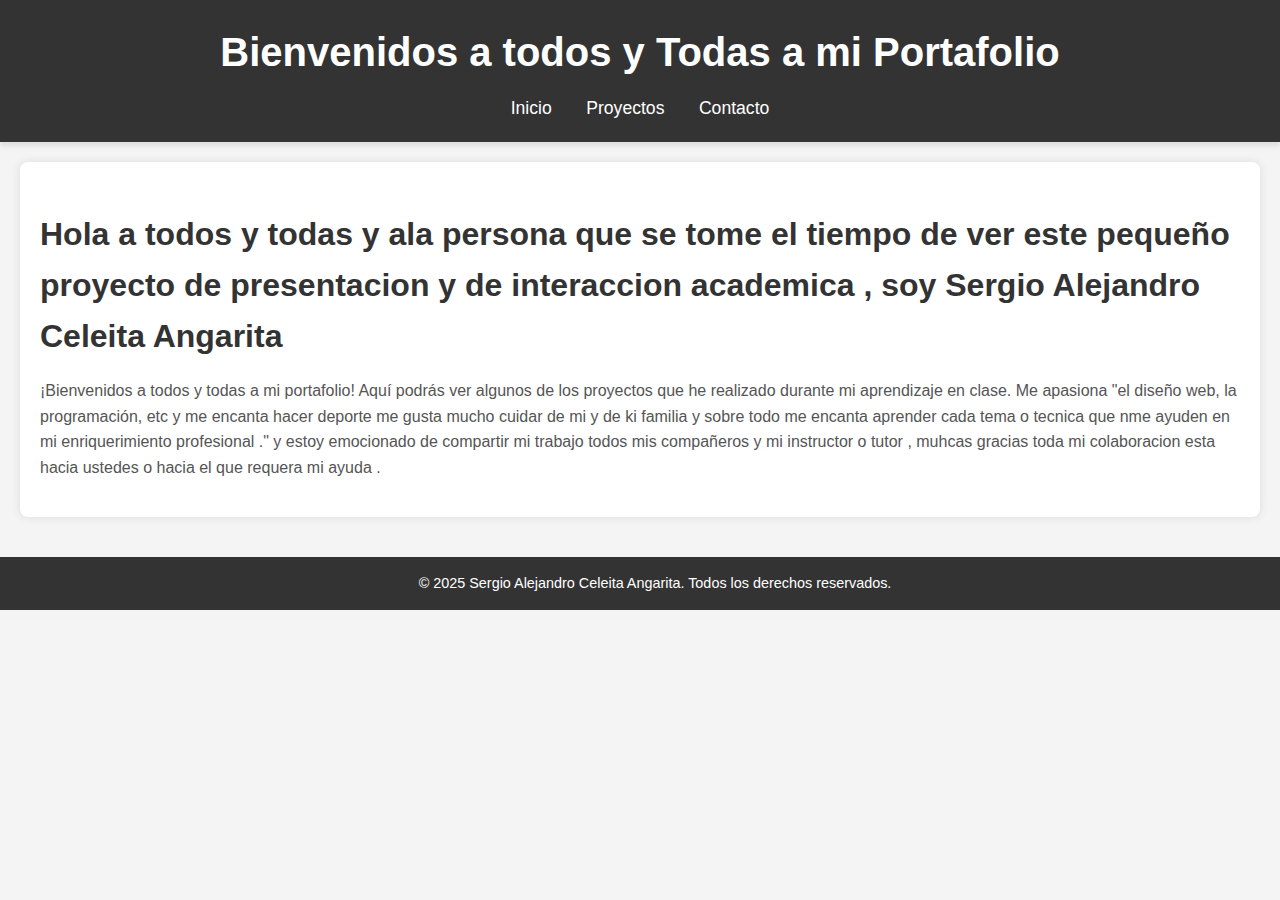
==== index.html @ bea86dc7 "se agrega el primer entregable" ====
<!DOCTYPE html>
<html lang="es">
<head>
    <meta charset="UTF-8">
    <meta name="viewport" content="width=device-width, initial-scale=1.0">
    <title>Mi Portafolio</title>
    <link rel="stylesheet" href="styles.css">
</head>
<body>
    <header>
        <h1>Bienvenidos a todos y Todas a mi Portafolio</h1>
        <nav>
            <ul>
                <li><a href="index.html">Inicio</a></li>
                <li><a href="proyectos.html">Proyectos</a></li>
                <li><a href="contacto.html">Contacto</a></li>
            </ul>
        </nav>
    </header>

    <section id="introduccion">
        <h2>Hola a todos y todas y ala persona que se tome el tiempo de ver este pequeño proyecto de presentacion y de interaccion academica , soy Sergio Alejandro Celeita Angarita </h2>
        <p>¡Bienvenidos a todos y todas a  mi portafolio! Aquí podrás ver algunos de los proyectos que he realizado durante mi aprendizaje en clase. Me apasiona "el diseño web, la programación, etc y me encanta hacer deporte me gusta mucho cuidar de mi y de ki familia y sobre todo me encanta aprender cada tema o tecnica que nme ayuden en mi enriquerimiento profesional ." y estoy emocionado de compartir mi trabajo todos mis compañeros y mi instructor o tutor , muhcas gracias toda mi colaboracion esta hacia ustedes o hacia el que requera mi ayuda .</p>
    </section>

    <footer>
        <p>&copy; 2025 Sergio Alejandro Celeita Angarita. Todos los derechos reservados.</p>
    </footer>

    <script src="script.js"></script>
</body>
</html>
---- styles.css ----
/* Estilos generales */
body {
    font-family: Arial, sans-serif;
    margin: 0;
    padding: 0;
    background-color: #f4f4f4;
    color: #333;
    line-height: 1.6;
}

/* Header */
header {
    background-color: #333;
    color: #fff;
    padding: 20px 0;
    text-align: center;
    box-shadow: 0 4px 6px rgba(0, 0, 0, 0.1);
}

header h1 {
    margin: 0;
    font-size: 2.5rem;
}

/* Navegación */
nav ul {
    list-style: none;
    padding: 0;
    margin: 10px 0 0;
}

nav ul li {
    display: inline;
    margin: 0 15px;
}

nav ul li a {
    color: #fff;
    text-decoration: none;
    font-size: 1.1rem;
    transition: color 0.3s ease;
}

nav ul li a:hover {
    color: #ff6347; /* Cambia el color al pasar el mouse */
}

/* Secciones */
section {
    padding: 20px;
    margin: 20px;
    background-color: #fff;
    border-radius: 8px;
    box-shadow: 0 0 10px rgba(0, 0, 0, 0.1);
    transition: transform 0.3s ease, box-shadow 0.3s ease;
}

section:hover {
    transform: translateY(-5px); /* Efecto de levantar la sección */
    box-shadow: 0 10px 20px rgba(0, 0, 0, 0.2);
}

section h2 {
    font-size: 2rem;
    margin-bottom: 15px;
    color: #333;
}

section p {
    font-size: 1rem;
    color: #555;
}

/* Footer */
footer {
    text-align: center;
    padding: 15px;
    background-color: #333;
    color: #fff;
    width: 100%;
    position: relative; /* Cambiado a relative para evitar que cubra contenido */
    margin-top: 40px; /* Espacio antes del footer */
}

footer p {
    margin: 0;
    font-size: 0.9rem;
}

/* Diseño Responsivo */
@media (max-width: 768px) {
    header h1 {
        font-size: 2rem;
    }

    nav ul li {
        display: block;
        margin: 10px 0;
    }

    section {
        margin: 10px;
        padding: 15px;
    }

    section h2 {
        font-size: 1.5rem;
    }

    section p {
        font-size: 0.9rem;
    }
}

/* Mejoras para enlaces y botones */
a {
    color: #333;
    text-decoration: none;
    transition: color 0.3s ease;
}

a:hover {
    color: #ff6347;
}

button {
    background-color: #333;
    color: #fff;
    border: none;
    padding: 10px 20px;
    border-radius: 5px;
    cursor: pointer;
    transition: background-color 0.3s ease;
}

button:hover {
    background-color: #ff6347;
}
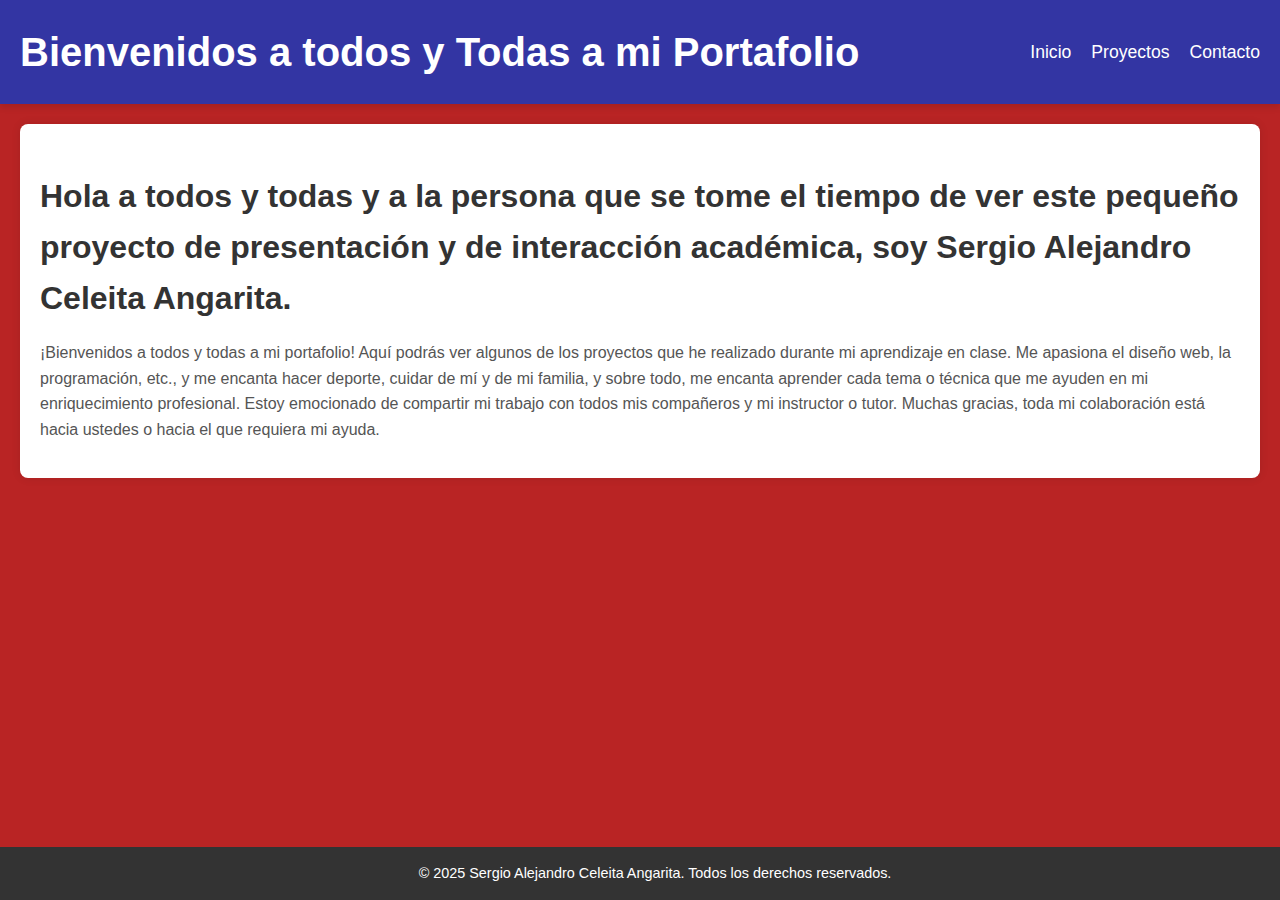
==== commit ceccadd2: "se realizaron cambios colores y demas" ====
--- a/index.html
+++ b/index.html
@@ -7,6 +7,7 @@
     <link rel="stylesheet" href="styles.css">
 </head>
 <body>
+    <!-- Encabezado -->
     <header>
         <h1>Bienvenidos a todos y Todas a mi Portafolio</h1>
         <nav>
@@ -18,11 +19,15 @@
         </nav>
     </header>
 
-    <section id="introduccion">
-        <h2>Hola a todos y todas y ala persona que se tome el tiempo de ver este pequeño proyecto de presentacion y de interaccion academica , soy Sergio Alejandro Celeita Angarita </h2>
-        <p>¡Bienvenidos a todos y todas a  mi portafolio! Aquí podrás ver algunos de los proyectos que he realizado durante mi aprendizaje en clase. Me apasiona "el diseño web, la programación, etc y me encanta hacer deporte me gusta mucho cuidar de mi y de ki familia y sobre todo me encanta aprender cada tema o tecnica que nme ayuden en mi enriquerimiento profesional ." y estoy emocionado de compartir mi trabajo todos mis compañeros y mi instructor o tutor , muhcas gracias toda mi colaboracion esta hacia ustedes o hacia el que requera mi ayuda .</p>
-    </section>
+    <!-- Contenido Principal -->
+    <main>
+        <section id="introduccion">
+            <h2>Hola a todos y todas y a la persona que se tome el tiempo de ver este pequeño proyecto de presentación y de interacción académica, soy Sergio Alejandro Celeita Angarita.</h2>
+            <p>¡Bienvenidos a todos y todas a mi portafolio! Aquí podrás ver algunos de los proyectos que he realizado durante mi aprendizaje en clase. Me apasiona el diseño web, la programación, etc., y me encanta hacer deporte, cuidar de mí y de mi familia, y sobre todo, me encanta aprender cada tema o técnica que me ayuden en mi enriquecimiento profesional. Estoy emocionado de compartir mi trabajo con todos mis compañeros y mi instructor o tutor. Muchas gracias, toda mi colaboración está hacia ustedes o hacia el que requiera mi ayuda.</p>
+        </section>
+    </main>
 
+    <!-- Pie de Página -->
     <footer>
         <p>&copy; 2025 Sergio Alejandro Celeita Angarita. Todos los derechos reservados.</p>
     </footer>
--- a/styles.css
+++ b/styles.css
@@ -3,17 +3,22 @@
     font-family: Arial, sans-serif;
     margin: 0;
     padding: 0;
-    background-color: #f4f4f4;
-    color: #333;
+    background-color: #b92424;
+    color: #1f3bdd;
     line-height: 1.6;
+    display: flex;
+    flex-direction: column;
+    min-height: 100vh;
 }
 
 /* Header */
 header {
-    background-color: #333;
-    color: #fff;
-    padding: 20px 0;
-    text-align: center;
+    background-color: #3335a3;
+    color: #ffffff;
+    padding: 20px;
+    display: flex;
+    justify-content: space-between;
+    align-items: center;
     box-shadow: 0 4px 6px rgba(0, 0, 0, 0.1);
 }
 
@@ -26,12 +31,9 @@
 nav ul {
     list-style: none;
     padding: 0;
-    margin: 10px 0 0;
-}
-
-nav ul li {
-    display: inline;
-    margin: 0 15px;
+    margin: 0;
+    display: flex;
+    gap: 20px;
 }
 
 nav ul li a {
@@ -45,13 +47,18 @@
     color: #ff6347; /* Cambia el color al pasar el mouse */
 }
 
-/* Secciones */
+/* Contenido Principal */
+main {
+    flex: 1;
+    padding: 20px;
+}
+
 section {
-    padding: 20px;
-    margin: 20px;
     background-color: #fff;
     border-radius: 8px;
     box-shadow: 0 0 10px rgba(0, 0, 0, 0.1);
+    padding: 20px;
+    margin-bottom: 20px;
     transition: transform 0.3s ease, box-shadow 0.3s ease;
 }
 
@@ -71,15 +78,49 @@
     color: #555;
 }
 
-/* Footer */
+/* Nuevo Contenedor Grid */
+#contenedor-grid .grid-container {
+    display: grid;
+    grid-template-columns: repeat(3, 1fr); /* 3 columnas */
+    grid-template-rows: repeat(2, 1fr);    /* 2 filas */
+    gap: 15px; /* Espacio entre elementos */
+}
+
+#contenedor-grid .grid-item {
+    background-color: #4791ff;
+    color: #ffffff;
+    padding: 20px;
+    border-radius: 8px;
+    text-align: center;
+    font-size: 1.2rem;
+    transition: background-color 0.3s ease, transform 0.3s ease;
+    text-decoration: none; /* Quita el subrayado de los enlaces */
+    display: block; /* Hace que los enlaces ocupen todo el espacio */
+}
+
+#contenedor-grid .grid-item:hover {
+    background-color: #e5533d; /* Cambia el color al pasar el mouse */
+    transform: scale(1.05); /* Efecto de escala */
+}
+
+#contenedor-grid .grid-item h3 {
+    margin: 0;
+    font-size: 1.5rem;
+}
+
+#contenedor-grid .grid-item p {
+    margin: 10px 0 0;
+    font-size: 1rem;
+}
+
+/* Pie de Página */
 footer {
     text-align: center;
     padding: 15px;
     background-color: #333;
     color: #fff;
     width: 100%;
-    position: relative; /* Cambiado a relative para evitar que cubra contenido */
-    margin-top: 40px; /* Espacio antes del footer */
+    margin-top: auto; /* Mantiene el footer al final */
 }
 
 footer p {
@@ -93,46 +134,13 @@
         font-size: 2rem;
     }
 
-    nav ul li {
-        display: block;
-        margin: 10px 0;
+    nav ul {
+        flex-direction: column;
+        gap: 10px;
     }
 
-    section {
-        margin: 10px;
-        padding: 15px;
+    #contenedor-grid .grid-container {
+        grid-template-columns: repeat(2, 1fr); /* 2 columnas en móviles */
+        grid-template-rows: repeat(3, 1fr);    /* 3 filas en móviles */
     }
-
-    section h2 {
-        font-size: 1.5rem;
-    }
-
-    section p {
-        font-size: 0.9rem;
-    }
-}
-
-/* Mejoras para enlaces y botones */
-a {
-    color: #333;
-    text-decoration: none;
-    transition: color 0.3s ease;
-}
-
-a:hover {
-    color: #ff6347;
-}
-
-button {
-    background-color: #333;
-    color: #fff;
-    border: none;
-    padding: 10px 20px;
-    border-radius: 5px;
-    cursor: pointer;
-    transition: background-color 0.3s ease;
-}
-
-button:hover {
-    background-color: #ff6347;
 }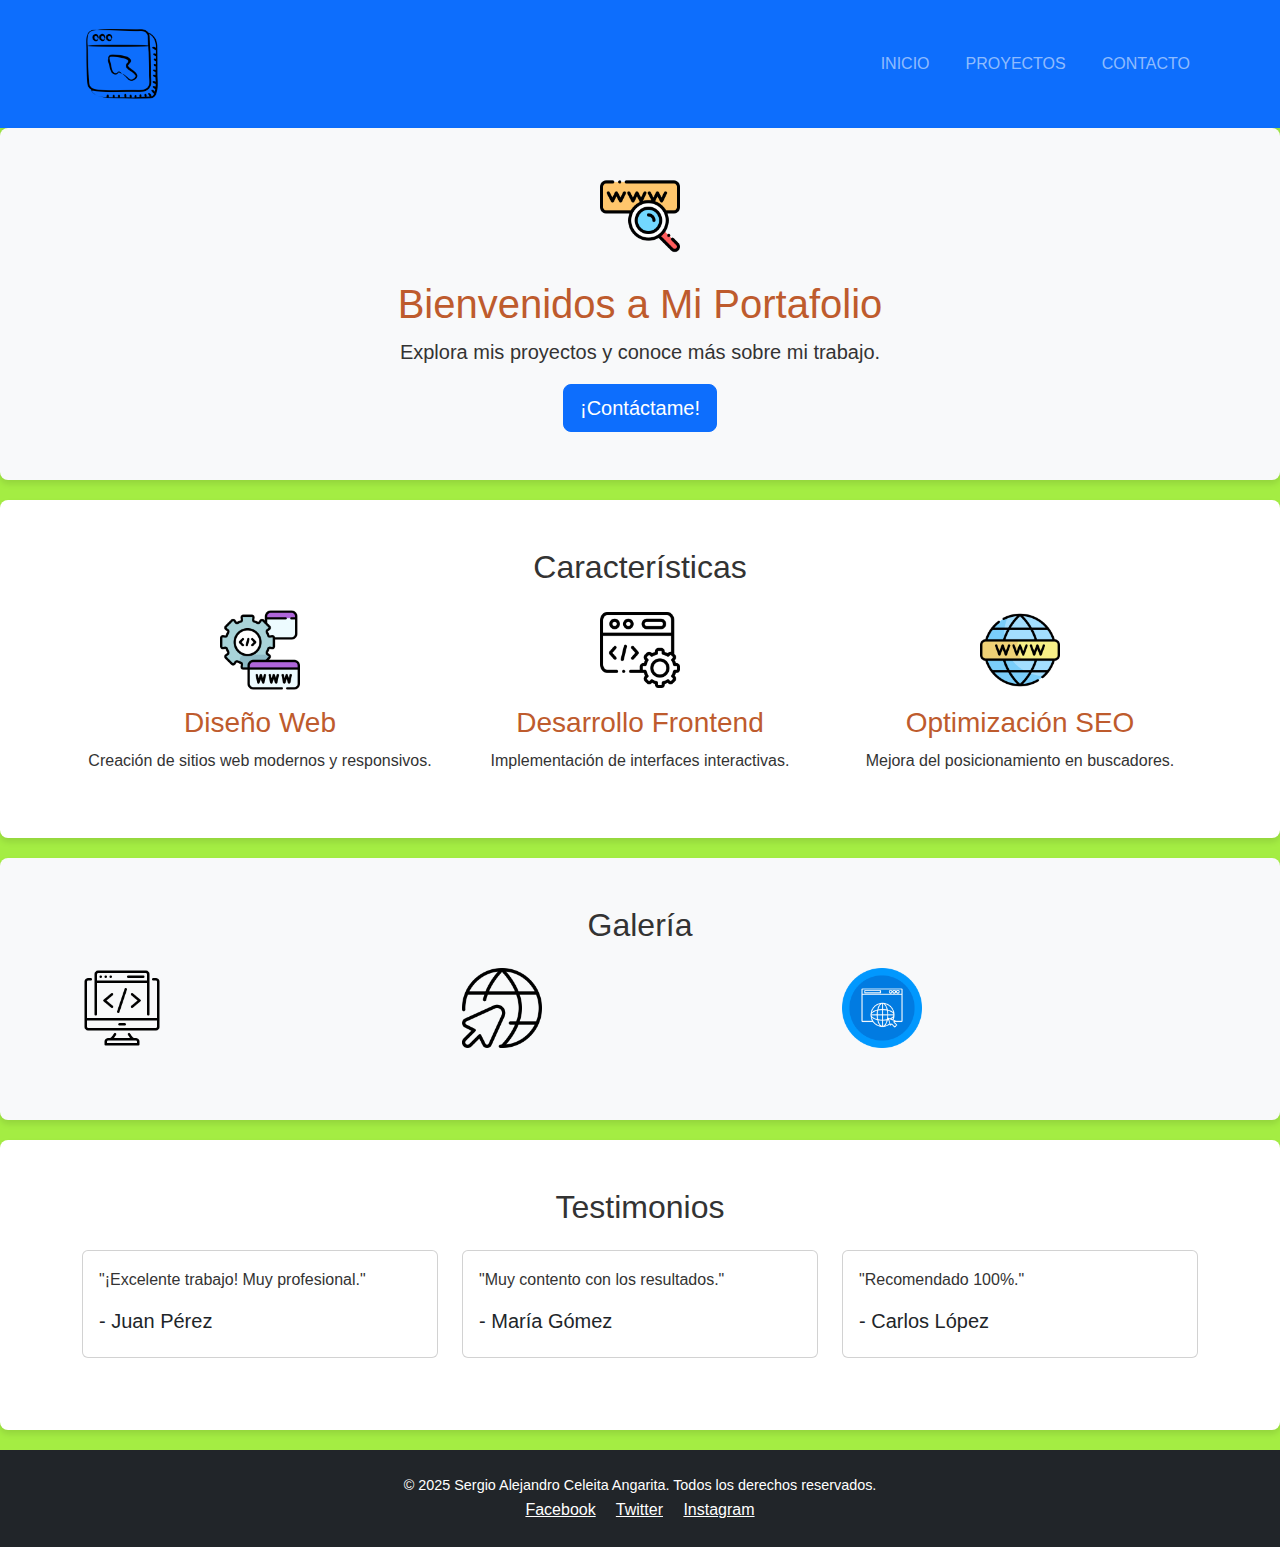
==== commit 17719194: "se adicionaron los ultimos cambios del portafolio entrega 3" ====
--- a/index.html
+++ b/index.html
@@ -4,34 +4,137 @@
     <meta charset="UTF-8">
     <meta name="viewport" content="width=device-width, initial-scale=1.0">
     <title>Mi Portafolio</title>
+    <!-- Bootstrap CSS -->
+    <link href="https://cdn.jsdelivr.net/npm/bootstrap@5.3.0/dist/css/bootstrap.min.css" rel="stylesheet">
+    <!-- Estilos personalizados -->
     <link rel="stylesheet" href="styles.css">
 </head>
 <body>
     <!-- Encabezado -->
-    <header>
-        <h1>Bienvenidos a todos y Todas a mi Portafolio</h1>
-        <nav>
-            <ul>
-                <li><a href="index.html">Inicio</a></li>
-                <li><a href="proyectos.html">Proyectos</a></li>
-                <li><a href="contacto.html">Contacto</a></li>
-            </ul>
-        </nav>
+    <header class="bg-primary text-white py-4">
+        <div class="container">
+            <div class="d-flex justify-content-between align-items-center">
+                <!-- Logo -->
+                <img src="images/aswd.png"  width="80px" alt="Logo" class="logo">
+                <!-- Menú de navegación -->
+                <nav class="navbar navbar-expand-lg navbar-dark">
+                    <button class="navbar-toggler" type="button" data-bs-toggle="collapse" data-bs-target="#navbarNav">
+                        <span class="navbar-toggler-icon"></span>
+                    </button>
+                    <div class="collapse navbar-collapse" id="navbarNav">
+                        <ul class="navbar-nav">
+                            <li class="nav-item"><a class="nav-link" href="index.html">INICIO</a></li>
+                            <li class="nav-item"><a class="nav-link" href="proyectos.html">PROYECTOS</a></li>
+                            <li class="nav-item"><a class="nav-link" href="contacto.html">CONTACTO</a></li>
+                        </ul>
+                    </div>
+                </nav>
+            </div>
+        </div>
     </header>
 
-    <!-- Contenido Principal -->
-    <main>
-        <section id="introduccion">
-            <h2>Hola a todos y todas y a la persona que se tome el tiempo de ver este pequeño proyecto de presentación y de interacción académica, soy Sergio Alejandro Celeita Angarita.</h2>
-            <p>¡Bienvenidos a todos y todas a mi portafolio! Aquí podrás ver algunos de los proyectos que he realizado durante mi aprendizaje en clase. Me apasiona el diseño web, la programación, etc., y me encanta hacer deporte, cuidar de mí y de mi familia, y sobre todo, me encanta aprender cada tema o técnica que me ayuden en mi enriquecimiento profesional. Estoy emocionado de compartir mi trabajo con todos mis compañeros y mi instructor o tutor. Muchas gracias, toda mi colaboración está hacia ustedes o hacia el que requiera mi ayuda.</p>
-        </section>
-    </main>
+    <!-- Hero Section -->
+    <section id="hero" class="bg-light py-5 text-center">
+        <div class="container">
+            <img src="images/dwd.png"  width="80px" alt="Imagen destacada" class="img-fluid mb-4">
+            <h1>Bienvenidos a Mi Portafolio</h1>
+            <p class="lead">Explora mis proyectos y conoce más sobre mi trabajo.</p>
+            <a href="#contacto" class="btn btn-primary btn-lg">¡Contáctame!</a>
+        </div>
+    </section>
+
+    <!-- Sección de Características -->
+    <section id="caracteristicas" class="py-5">
+        <div class="container">
+            <h2 class="text-center mb-4">Características</h2>
+            <div class="row">
+                <div class="col-md-4 text-center">
+                    <img src="images/ert.png"  width="80px" alt="Icono 1" class="img-fluid mb-3">
+                    <h3>Diseño Web</h3>
+                    <p>Creación de sitios web modernos y responsivos.</p>
+                </div>
+                <div class="col-md-4 text-center">
+                    <img src="images/rwer.png"  width="80px" width="80px"alt="Icono 2" class="img-fluid mb-3">
+                    <h3>Desarrollo Frontend</h3>
+                    <p>Implementación de interfaces interactivas.</p>
+                </div>
+                <div class="col-md-4 text-center">
+                    <img src="images/sas.png"  width="80px" alt="Icono 3" class="img-fluid mb-3">
+                    <h3>Optimización SEO</h3>
+                    <p>Mejora del posicionamiento en buscadores.</p>
+                </div>
+            </div>
+        </div>
+    </section>
+
+    <!-- Galería de Imágenes -->
+    <section id="galeria" class="bg-light py-5">
+        <div class="container">
+            <h2 class="text-center mb-4">Galería</h2>
+            <div class="row">
+                <div class="col-md-4 mb-4">
+                    <img src="images/wqe.png"  width="80px" alt="Imagen 1" class="img-fluid">
+                </div>
+                <div class="col-md-4 mb-4">
+                    <img src="images/grt.png"  width="80px" alt="Imagen 2" class="img-fluid">
+                </div>
+                <div class="col-md-4 mb-4">
+                    <img src="images/klk.png"  width="80px" alt="Imagen 3" class="img-fluid">
+                </div>
+            </div>
+        </div>
+    </section>
+
+    <!-- Testimonios -->
+    <section id="testimonios" class="py-5">
+        <div class="container">
+            <h2 class="text-center mb-4">Testimonios</h2>
+            <div class="row">
+                <div class="col-md-4 mb-4">
+                    <div class="card">
+                        <div class="card-body">
+                            <p class="card-text">"¡Excelente trabajo! Muy profesional."</p>
+                            <h5 class="card-title">- Juan Pérez</h5>
+                        </div>
+                    </div>
+                </div>
+                <div class="col-md-4 mb-4">
+                    <div class="card">
+                        <div class="card-body">
+                            <p class="card-text">"Muy contento con los resultados."</p>
+                            <h5 class="card-title">- María Gómez</h5>
+                        </div>
+                    </div>
+                </div>
+                <div class="col-md-4 mb-4">
+                    <div class="card">
+                        <div class="card-body">
+                            <p class="card-text">"Recomendado 100%."</p>
+                            <h5 class="card-title">- Carlos López</h5>
+                        </div>
+                    </div>
+                </div>
+            </div>
+        </div>
+    </section>
+
+    
 
     <!-- Pie de Página -->
-    <footer>
-        <p>&copy; 2025 Sergio Alejandro Celeita Angarita. Todos los derechos reservados.</p>
+    <footer class="bg-dark text-white py-4">
+        <div class="container text-center">
+            <p>&copy; 2025 Sergio Alejandro Celeita Angarita. Todos los derechos reservados.</p>
+            <div>
+                <a href="https://www.facebook.com/" class="text-white me-3">Facebook</a>
+                <a href="https://twitter.com/" class="text-white me-3">Twitter</a>
+                <a href="https://www.instagram.com/" class="text-white">Instagram</a>
+            </div>
+        </div>
     </footer>
 
+    <!-- Bootstrap JS -->
+    <script src="https://cdn.jsdelivr.net/npm/bootstrap@5.3.0/dist/js/bootstrap.bundle.min.js"></script>
+    <!-- Script personalizado -->
     <script src="script.js"></script>
 </body>
 </html>--- a/styles.css
+++ b/styles.css
@@ -1,33 +1,50 @@
+/* Variables CSS */
+:root {
+    --primary-color: #8de914cc;
+    --secondary-color: #be5b2d;
+    --header-bg: #ebf3ebcc;
+    --text-color: #333;
+    --text-light: #fff;
+    --hover-color: #b12209;
+    --grid-item-bg: #da1919;
+    --grid-item-hover-bg: #3de553;
+    --footer-bg: #333;
+    --shadow: 0 4px 6px rgba(0, 0, 0, 0.1);
+    --shadow-hover: 0 10px 20px rgba(0, 0, 0, 0.2);
+    --transition: all 0.3s ease;
+}
+
 /* Estilos generales */
 body {
     font-family: Arial, sans-serif;
     margin: 0;
     padding: 0;
-    background-color: #b92424;
-    color: #1f3bdd;
+    background-color: var(--primary-color);
+    color: var(--secondary-color);
     line-height: 1.6;
     display: flex;
     flex-direction: column;
     min-height: 100vh;
 }
 
-/* Header */
+/* Encabezado */
 header {
-    background-color: #3335a3;
-    color: #ffffff;
-    padding: 20px;
+    background-color: var(--header-bg);
+    color: var(--text-light);
+    padding: 25px;
     display: flex;
     justify-content: space-between;
     align-items: center;
-    box-shadow: 0 4px 6px rgba(0, 0, 0, 0.1);
+    box-shadow: var(--shadow);
 }
 
 header h1 {
     margin: 0;
     font-size: 2.5rem;
+    color: var(--text-color);
 }
 
-/* Navegación */
+/* Barra de navegación */
 nav ul {
     list-style: none;
     padding: 0;
@@ -37,70 +54,72 @@
 }
 
 nav ul li a {
-    color: #fff;
+    color: var(--text-light);
     text-decoration: none;
     font-size: 1.1rem;
-    transition: color 0.3s ease;
+    transition: var(--transition);
 }
 
 nav ul li a:hover {
-    color: #ff6347; /* Cambia el color al pasar el mouse */
+    color: var(--hover-color);
 }
 
-/* Contenido Principal */
+/* Contenido principal */
 main {
     flex: 1;
     padding: 20px;
 }
 
+/* Secciones */
 section {
-    background-color: #fff;
+    background-color: var(--text-light);
     border-radius: 8px;
-    box-shadow: 0 0 10px rgba(0, 0, 0, 0.1);
+    box-shadow: var(--shadow);
     padding: 20px;
     margin-bottom: 20px;
-    transition: transform 0.3s ease, box-shadow 0.3s ease;
+    transition: var(--transition);
 }
 
 section:hover {
-    transform: translateY(-5px); /* Efecto de levantar la sección */
-    box-shadow: 0 10px 20px rgba(0, 0, 0, 0.2);
+    transform: translateY(-5px);
+    box-shadow: var(--shadow-hover);
 }
 
 section h2 {
     font-size: 2rem;
     margin-bottom: 15px;
-    color: #333;
+    color: var(--text-color);
 }
 
 section p {
     font-size: 1rem;
-    color: #555;
+    color: var(--text-color);
 }
 
-/* Nuevo Contenedor Grid */
+/* Contenedor Grid */
 #contenedor-grid .grid-container {
     display: grid;
-    grid-template-columns: repeat(3, 1fr); /* 3 columnas */
-    grid-template-rows: repeat(2, 1fr);    /* 2 filas */
-    gap: 15px; /* Espacio entre elementos */
+    grid-template-columns: repeat(3, 1fr);
+    grid-template-rows: repeat(2, 1fr);
+    gap: 15px;
 }
 
 #contenedor-grid .grid-item {
-    background-color: #4791ff;
-    color: #ffffff;
+    background-color: var(--grid-item-bg);
+    color: var(--text-light);
     padding: 20px;
     border-radius: 8px;
     text-align: center;
     font-size: 1.2rem;
-    transition: background-color 0.3s ease, transform 0.3s ease;
-    text-decoration: none; /* Quita el subrayado de los enlaces */
-    display: block; /* Hace que los enlaces ocupen todo el espacio */
+    text-decoration: none;
+    display: block;
+    transition: var(--transition);
 }
 
 #contenedor-grid .grid-item:hover {
-    background-color: #e5533d; /* Cambia el color al pasar el mouse */
-    transform: scale(1.05); /* Efecto de escala */
+    background-color: var(--grid-item-hover-bg);
+    color: var(--text-color);
+    transform: scale(1.05);
 }
 
 #contenedor-grid .grid-item h3 {
@@ -113,14 +132,14 @@
     font-size: 1rem;
 }
 
-/* Pie de Página */
+/* Pie de página */
 footer {
     text-align: center;
     padding: 15px;
-    background-color: #333;
-    color: #fff;
+    background-color: var(--footer-bg);
+    color: var(--text-light);
     width: 100%;
-    margin-top: auto; /* Mantiene el footer al final */
+    margin-top: auto;
 }
 
 footer p {
@@ -140,7 +159,7 @@
     }
 
     #contenedor-grid .grid-container {
-        grid-template-columns: repeat(2, 1fr); /* 2 columnas en móviles */
-        grid-template-rows: repeat(3, 1fr);    /* 3 filas en móviles */
+        grid-template-columns: repeat(2, 1fr);
+        grid-template-rows: repeat(3, 1fr);
     }
 }